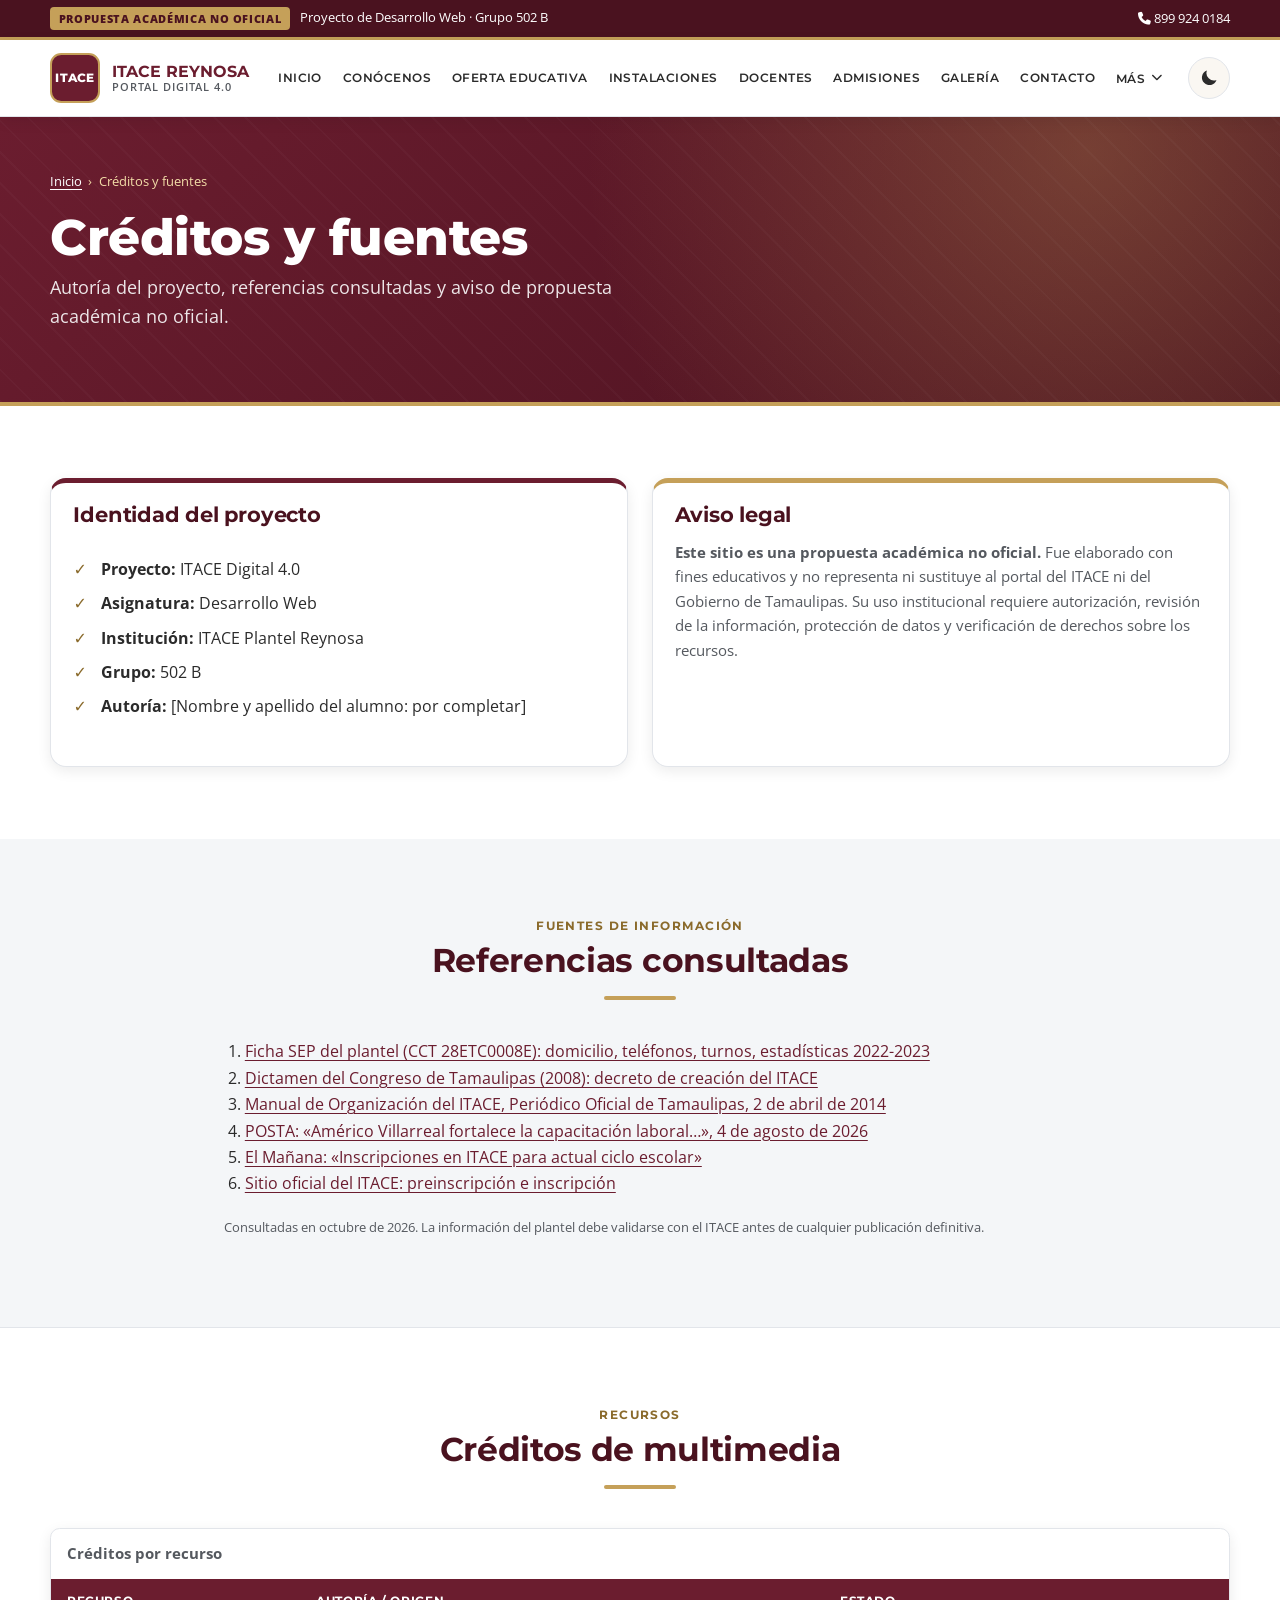
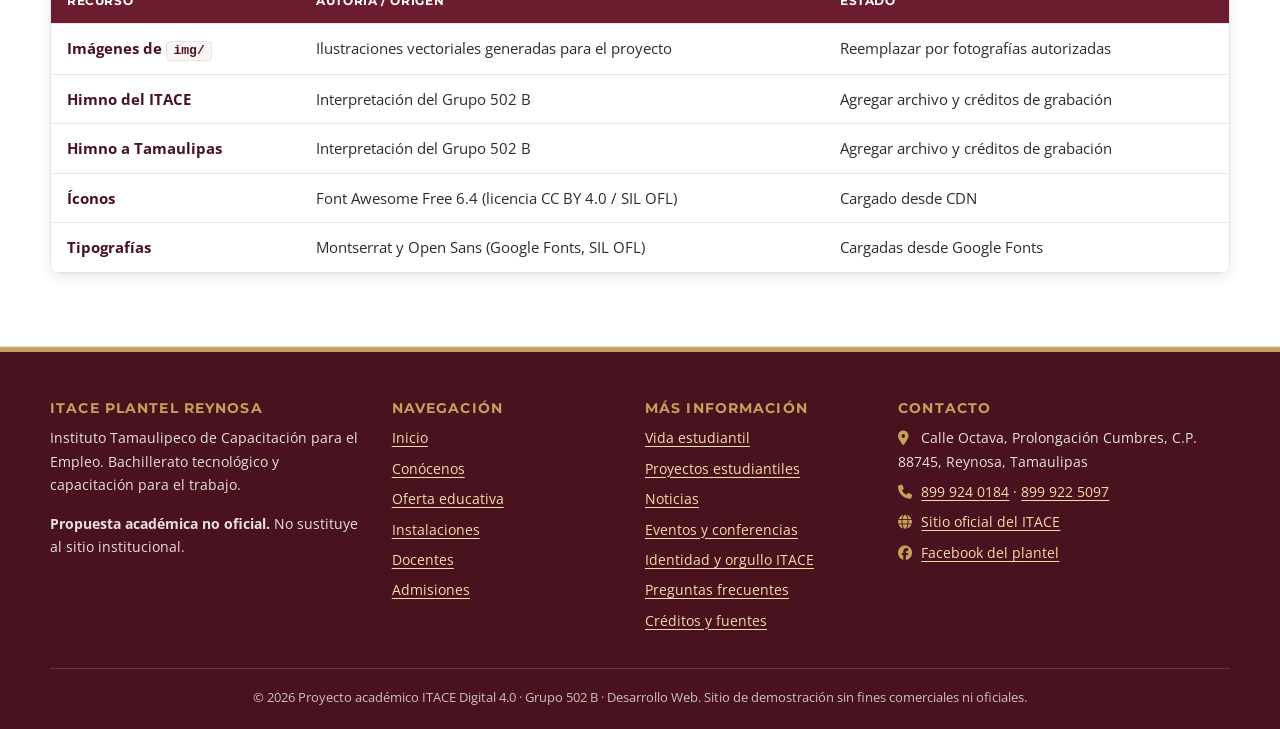
==== paginas/creditos.html @ f3c6e245 "flojera" ====
<!DOCTYPE html>
<html lang="es">
<head>
    <meta charset="UTF-8">
    <meta name="viewport" content="width=device-width, initial-scale=1.0">
    <title>Créditos y fuentes | ITACE Reynosa - Propuesta académica</title>
    <meta name="description" content="Autores, grupo, fuentes de información y créditos de multimedia del proyecto ITACE Digital 4.0.">
    <meta name="theme-color" content="#6B1D2F">
    <meta name="robots" content="noindex">
    <link rel="preconnect" href="https://fonts.googleapis.com">
    <link rel="preconnect" href="https://fonts.gstatic.com" crossorigin>
    <link href="https://fonts.googleapis.com/css2?family=Montserrat:wght@500;600;700;800&amp;family=Open+Sans:wght@400;600;700&amp;display=swap" rel="stylesheet">
    <link rel="stylesheet" href="https://cdnjs.cloudflare.com/ajax/libs/font-awesome/6.4.0/css/all.min.css">
    <link rel="stylesheet" href="../css/style.css">
    <script src="../js/script.js" defer></script>
</head>
<body>
    <a class="skip-link" href="#contenido">Saltar al contenido principal</a>

    <div class="aviso-superior">
        <div class="contenedor">
            <p style="margin:0"><span class="etiqueta-academica">PROPUESTA ACADÉMICA NO OFICIAL</span><span class="oculto-movil">Proyecto de Desarrollo Web · Grupo 502 B</span></p>
            <p style="margin:0"><a href="tel:+528999240184"><i class="fa-solid fa-phone" aria-hidden="true"></i> 899 924 0184</a></p>
        </div>
    </div>

    <header class="cabecera">
        <div class="contenedor">
            <a class="marca" href="../index.html" aria-label="ITACE Reynosa, ir al inicio">
                <span class="marca-logo" aria-hidden="true">ITACE</span>
                <span class="marca-texto"><strong>ITACE REYNOSA</strong><span>Portal digital 4.0</span></span>
            </a>
            <nav id="navegacion" class="navegacion" aria-label="Navegación principal">
                <ul class="menu">
                    <li><a href="../index.html">Inicio</a></li><li><a href="conocenos.html">Conócenos</a></li><li><a href="oferta-educativa.html">Oferta educativa</a></li><li><a href="instalaciones.html">Instalaciones</a></li><li><a href="docentes.html">Docentes</a></li><li><a href="admisiones.html">Admisiones</a></li><li><a href="galeria.html">Galería</a></li><li><a href="contacto.html">Contacto</a></li>
                    <li class="menu-mas"><button type="button" aria-expanded="false" aria-haspopup="true">Más <i class="fa-solid fa-chevron-down" aria-hidden="true"></i></button>
                        <ul class="submenu"><li><a href="vida-estudiantil.html">Vida estudiantil</a></li><li><a href="proyectos.html">Proyectos estudiantiles</a></li><li><a href="noticias.html">Noticias</a></li><li><a href="eventos.html">Eventos y conferencias</a></li><li><a href="identidad.html">Identidad y orgullo ITACE</a></li><li><a href="preguntas.html">Preguntas frecuentes</a></li><li><a href="creditos.html" aria-current="page">Créditos y fuentes</a></li></ul></li>
                </ul>
            </nav>
            <div class="acciones-cabecera">
                <button type="button" id="btn-tema" class="btn-icono" aria-label="Activar modo oscuro" aria-pressed="false"><svg viewBox="0 0 24 24" aria-hidden="true" focusable="false"><path d="M21 14.5A9 9 0 0 1 9.5 3a9 9 0 1 0 11.5 11.5z"/></svg></button>
                <button type="button" id="nav-toggle" class="btn-icono nav-toggle" aria-label="Abrir menú" aria-controls="navegacion" aria-expanded="false"><svg viewBox="0 0 24 24" aria-hidden="true" focusable="false"><path d="M3 5h18v2H3zM3 11h18v2H3zM3 17h18v2H3z"/></svg></button>
            </div>
        </div>
    </header>

    <main id="contenido">
        <section class="hero hero-pagina" aria-labelledby="titulo-pagina">
            <div class="contenedor anim-entrada">
                <nav class="migas" aria-label="Ruta de navegación"><ol><li><a href="../index.html">Inicio</a></li><li aria-current="page">Créditos y fuentes</li></ol></nav>
                <h1 id="titulo-pagina">Créditos y fuentes</h1>
                <p class="lead">Autoría del proyecto, referencias consultadas y aviso de propuesta académica no oficial.</p>
            </div>
        </section>
<section class="seccion seccion-blanca" aria-labelledby="ident"><div class="contenedor"><div class="grid grid-2">
    <article class="tarjeta tarjeta-acento revelar"><div class="tarjeta-cuerpo"><h2 style="font-size:1.3rem">Identidad del proyecto</h2><ul class="lista-check"><li><strong>Proyecto:</strong> ITACE Digital 4.0</li><li><strong>Asignatura:</strong> Desarrollo Web</li><li><strong>Institución:</strong> ITACE Plantel Reynosa</li><li><strong>Grupo:</strong> 502 B</li><li><strong>Autoría:</strong> [Nombre y apellido del alumno: por completar]</li></ul></div></article>
    <article class="tarjeta tarjeta-acento dorado revelar"><div class="tarjeta-cuerpo"><h2 style="font-size:1.3rem">Aviso legal</h2><p><strong>Este sitio es una propuesta académica no oficial.</strong> Fue elaborado con fines educativos y no representa ni sustituye al portal del ITACE ni del Gobierno de Tamaulipas. Su uso institucional requiere autorización, revisión de la información, protección de datos y verificación de derechos sobre los recursos.</p></div></article>
</div></div></section><section class="seccion " aria-labelledby="fuentes"><div class="contenedor"><div class="encabezado revelar "><span class="sobretitulo">Fuentes de información</span><h2>Referencias consultadas</h2></div><div style="max-width:52rem;margin:auto" class="revelar"><ol><li><a href="https://escuelasmex.com/directorio/28ETC0008E/instituto-tamaulipeco-de-capacitacion-para-el-empleo-plantel-unidad-reynosa" target="_blank" rel="noopener noreferrer">Ficha SEP del plantel (CCT 28ETC0008E): domicilio, teléfonos, turnos, estadísticas 2022-2023</a></li><li><a href="https://congresotamaulipas.gob.mx/Parlamentario/Archivos/Dictamenes/2.%20dictamen%20itace_15-abril-2008.pdf" target="_blank" rel="noopener noreferrer">Dictamen del Congreso de Tamaulipas (2008): decreto de creación del ITACE</a></li><li><a href="http://po.tamaulipas.gob.mx/wp-content/uploads/2014/04/cxxxix-40-020414F-ANEXO-ITACE.pdf" target="_blank" rel="noopener noreferrer">Manual de Organización del ITACE, Periódico Oficial de Tamaulipas, 2 de abril de 2014</a></li><li><a href="https://www.posta.com.mx/tamaulipas/americo-villarreal-fortalece-la-capacitacion-laboral-en-tamaulipas/vl2239843" target="_blank" rel="noopener noreferrer">POSTA: «Américo Villarreal fortalece la capacitación laboral…», 4 de agosto de 2026</a></li><li><a href="https://www.elmanana.com/local/reynosa/itace-ciclo-escolar-reynosa/6014807" target="_blank" rel="noopener noreferrer">El Mañana: «Inscripciones en ITACE para actual ciclo escolar»</a></li><li><a href="https://itace.edu.mx/bachillerato/preinscripcion-e-inscripcion/" target="_blank" rel="noopener noreferrer">Sitio oficial del ITACE: preinscripción e inscripción</a></li></ol><p><small>Consultadas en octubre de 2026. La información del plantel debe validarse con el ITACE antes de cualquier publicación definitiva.</small></p></div></div></section><section class="seccion seccion-blanca seccion-borde" aria-labelledby="recursos"><div class="contenedor"><div class="encabezado revelar "><span class="sobretitulo">Recursos</span><h2>Créditos de multimedia</h2></div><div class="tabla-wrap revelar"><table><caption>Créditos por recurso</caption>
        <thead><tr><th scope="col">Recurso</th><th scope="col">Autoría / origen</th><th scope="col">Estado</th></tr></thead>
        <tbody>
            <tr><th scope="row">Imágenes de <code>img/</code></th><td>Ilustraciones vectoriales generadas para el proyecto</td><td>Reemplazar por fotografías autorizadas</td></tr>
            <tr><th scope="row">Himno del ITACE</th><td>Interpretación del Grupo 502 B</td><td>Agregar archivo y créditos de grabación</td></tr>
            <tr><th scope="row">Himno a Tamaulipas</th><td>Interpretación del Grupo 502 B</td><td>Agregar archivo y créditos de grabación</td></tr>
            <tr><th scope="row">Íconos</th><td>Font Awesome Free 6.4 (licencia CC BY 4.0 / SIL OFL)</td><td>Cargado desde CDN</td></tr>
            <tr><th scope="row">Tipografías</th><td>Montserrat y Open Sans (Google Fonts, SIL OFL)</td><td>Cargadas desde Google Fonts</td></tr>
        </tbody></table></div></div></section>
    </main>

    <footer class="pie">
        <div class="contenedor">
            <div class="pie-grid">
                <section aria-labelledby="pie-1">
                    <h2 id="pie-1">ITACE Plantel Reynosa</h2>
                    <p>Instituto Tamaulipeco de Capacitación para el Empleo. Bachillerato tecnológico y capacitación para el trabajo.</p>
                    <p><strong>Propuesta académica no oficial.</strong> No sustituye al sitio institucional.</p>
                </section>
                <nav aria-labelledby="pie-2">
                    <h2 id="pie-2">Navegación</h2>
                    <ul><li><a href="../index.html">Inicio</a></li><li><a href="conocenos.html">Conócenos</a></li><li><a href="oferta-educativa.html">Oferta educativa</a></li><li><a href="instalaciones.html">Instalaciones</a></li><li><a href="docentes.html">Docentes</a></li><li><a href="admisiones.html">Admisiones</a></li></ul>
                </nav>
                <nav aria-labelledby="pie-3">
                    <h2 id="pie-3">Más información</h2>
                    <ul><li><a href="vida-estudiantil.html">Vida estudiantil</a></li><li><a href="proyectos.html">Proyectos estudiantiles</a></li><li><a href="noticias.html">Noticias</a></li><li><a href="eventos.html">Eventos y conferencias</a></li><li><a href="identidad.html">Identidad y orgullo ITACE</a></li><li><a href="preguntas.html">Preguntas frecuentes</a></li><li><a href="creditos.html" aria-current="page">Créditos y fuentes</a></li></ul>
                </nav>
                <section aria-labelledby="pie-4">
                    <h2 id="pie-4">Contacto</h2>
                    <ul>
                        <li><i class="fa-solid fa-location-dot" aria-hidden="true"></i> Calle Octava, Prolongación Cumbres, C.P. 88745, Reynosa, Tamaulipas</li>
                        <li><i class="fa-solid fa-phone" aria-hidden="true"></i> <a href="tel:+528999240184">899 924 0184</a> · <a href="tel:+528999225097">899 922 5097</a></li>
                        <li><i class="fa-solid fa-globe" aria-hidden="true"></i> <a href="https://itace.edu.mx/" target="_blank" rel="noopener noreferrer">Sitio oficial del ITACE</a></li>
                        <li><i class="fa-brands fa-facebook" aria-hidden="true"></i> <a href="https://www.facebook.com/itaceplantelreynosa/" target="_blank" rel="noopener noreferrer">Facebook del plantel</a></li>
                    </ul>
                </section>
            </div>
            <p class="pie-legal">© 2026 Proyecto académico ITACE Digital 4.0 · Grupo 502 B · Desarrollo Web. Sitio de demostración sin fines comerciales ni oficiales.</p>
        </div>
    </footer>
    <button type="button" id="volver-arriba" class="volver-arriba" aria-label="Volver al inicio de la página"><i class="fa-solid fa-arrow-up" aria-hidden="true"></i></button>
</body>
</html>
---- css/style.css ----
/* =========================================================
   ITACE DIGITAL 4.0 · Hoja de estilos principal
   Propuesta académica no oficial · Grupo 502 B
   Índice:
    1. Variables y modo oscuro     9. Tarjetas, insignias, avisos
    2. Base y tipografía          10. Línea de tiempo, listas, tablas, FAQ
    3. Utilidades                 11. Filtros (chips)
    4. Barra superior y cabecera  12. Directorio docente
    5. Menú y submenú             13. Galería y lightbox
    6. Portada (hero)             14. Reproductores de audio
    7. Secciones y rejillas       15. Formularios, contacto y mapa
    8. Botones                    16. Pie, animaciones, responsivo, accesibilidad
   ========================================================= */

/* 1. Variables (modo claro por defecto) */
:root {
    --vino: #6B1D2F;
    --vino-oscuro: #4A121F;
    --vino-claro: #8C2B42;
    --dorado: #C5A059;
    --dorado-claro: #F3DDA8;
    --dorado-texto: #8A6A2B;
    --fondo: #F4F6F8;
    --superficie: #FFFFFF;
    --superficie-2: #FAF7F2;
    --texto: #2B2B2B;
    --texto-suave: #55595F;
    --borde: #E2E5EA;
    --enlace: #6B1D2F;
    --titulo: #4A121F;
    --ok-fondo: #DFF3E4;
    --ok-texto: #17492A;
    --aviso-fondo: #FFF4DC;
    --aviso-texto: #6a4a00;
    --error: #B3261E;
    --sombra: 0 4px 14px rgba(0, 0, 0, .08);
    --sombra-fuerte: 0 14px 30px rgba(107, 29, 47, .2);
    --radio: 1rem;
    --radio-sm: .6rem;
    --ancho: 1180px;
    --alto-cabecera: 76px;
    --transicion: all .3s cubic-bezier(.4, 0, .2, 1);
    --f-titulo: 'Montserrat', 'Segoe UI', system-ui, sans-serif;
    --f-texto: 'Open Sans', 'Segoe UI', system-ui, sans-serif;
}

:root[data-tema="oscuro"] {
    --fondo: #14161A; --superficie: #1E2127; --superficie-2: #252930;
    --texto: #ECECEC; --texto-suave: #B6BBC3; --borde: #353a43;
    --enlace: #E7C27D; --titulo: #F3E3C3; --dorado-texto: #E7C27D;
    --ok-fondo: #173a24; --ok-texto: #BFEBCB;
    --aviso-fondo: #3a2e12; --aviso-texto: #F3DDA8; --error: #FF9C94;
    --sombra: 0 4px 14px rgba(0, 0, 0, .5);
}

@media (prefers-color-scheme: dark) {
    :root:not([data-tema="claro"]) {
        --fondo: #14161A; --superficie: #1E2127; --superficie-2: #252930;
        --texto: #ECECEC; --texto-suave: #B6BBC3; --borde: #353a43;
        --enlace: #E7C27D; --titulo: #F3E3C3; --dorado-texto: #E7C27D;
        --ok-fondo: #173a24; --ok-texto: #BFEBCB;
        --aviso-fondo: #3a2e12; --aviso-texto: #F3DDA8; --error: #FF9C94;
        --sombra: 0 4px 14px rgba(0, 0, 0, .5);
    }
}

/* 2. Base y tipografía */
*, *::before, *::after { box-sizing: border-box; }
[hidden] { display: none !important; }

html { scroll-behavior: smooth; scroll-padding-top: calc(var(--alto-cabecera) + 1rem); -webkit-text-size-adjust: 100%; }

body {
    margin: 0; min-height: 100vh; display: flex; flex-direction: column;
    background: var(--fondo); color: var(--texto);
    font-family: var(--f-texto); font-size: 1rem; line-height: 1.65;
    overflow-x: hidden;
}
main { flex: 1 0 auto; }

h1, h2, h3, h4 {
    font-family: var(--f-titulo); color: var(--titulo);
    line-height: 1.2; letter-spacing: -.01em; margin: 0 0 .6rem;
}
h1 { font-size: clamp(2rem, 5vw, 3.1rem); font-weight: 800; }
h2 { font-size: clamp(1.5rem, 3vw, 2.05rem); font-weight: 700; }
h3 { font-size: 1.12rem; font-weight: 700; }

p { margin: 0 0 1rem; }
a { color: var(--enlace); text-underline-offset: 3px; }
a:hover { color: var(--vino-claro); }
img, svg, iframe { max-width: 100%; }
img { height: auto; display: block; }
code { background: var(--superficie-2); border: 1px solid var(--borde); padding: .08rem .4rem; border-radius: 4px; font-size: .88em; }
small { font-size: .82rem; color: var(--texto-suave); }
ul, ol { padding-left: 1.3rem; }

/* 3. Utilidades */
.contenedor { width: min(100% - 2rem, var(--ancho)); margin-inline: auto; }
.texto-centro { text-align: center; }
.texto-izq { text-align: left; }
.solo-lectores {
    position: absolute !important; width: 1px; height: 1px; padding: 0; margin: -1px;
    overflow: hidden; clip: rect(0, 0, 0, 0); white-space: nowrap; border: 0;
}
.oculto { display: none !important; }
.skip-link {
    position: absolute; left: .5rem; top: -4rem; z-index: 300;
    background: var(--dorado); color: var(--vino-oscuro); font-weight: 700;
    padding: .6rem 1rem; border-radius: var(--radio-sm); transition: top .2s;
}
.skip-link:focus { top: .5rem; color: var(--vino-oscuro); }

/* 4. Barra superior y cabecera */
.aviso-superior { background: var(--vino-oscuro); color: #fff; font-size: .8rem; border-bottom: 3px solid var(--dorado); }
.aviso-superior .contenedor { display: flex; flex-wrap: wrap; gap: .3rem 1.5rem; justify-content: space-between; align-items: center; padding: .45rem 0; }
.aviso-superior a { color: #fff; text-decoration: none; }
.aviso-superior a:hover { color: var(--dorado); }
.etiqueta-academica {
    display: inline-block; background: var(--dorado); color: var(--vino-oscuro);
    font-weight: 800; font-size: .68rem; letter-spacing: .06em;
    padding: .15rem .55rem; border-radius: 4px; margin-right: .6rem;
}

.cabecera {
    position: sticky; top: 0; z-index: 100;
    background: var(--superficie); border-bottom: 1px solid var(--borde); box-shadow: var(--sombra);
}
.cabecera .contenedor { display: flex; align-items: center; justify-content: space-between; min-height: var(--alto-cabecera); gap: 1rem; }

.marca { display: flex; align-items: center; gap: .75rem; text-decoration: none; }
.marca-logo {
    width: 50px; height: 50px; border-radius: .7rem; display: grid; place-items: center;
    background: var(--vino); color: #fff; border: 2px solid var(--dorado);
    font-family: var(--f-titulo); font-weight: 800; font-size: .78rem; letter-spacing: .02em;
    transition: var(--transicion);
}
.marca:hover .marca-logo { background: var(--vino-claro); transform: rotate(-6deg) scale(1.07); }
.marca-texto { display: flex; flex-direction: column; line-height: 1.15; }
.marca-texto strong { font-family: var(--f-titulo); color: var(--vino); font-size: 1.02rem; }
.marca-texto span { font-size: .68rem; text-transform: uppercase; letter-spacing: .08em; color: var(--texto-suave); font-weight: 600; }
:root[data-tema="oscuro"] .marca-texto strong { color: var(--titulo); }
@media (prefers-color-scheme: dark) { :root:not([data-tema="claro"]) .marca-texto strong { color: var(--titulo); } }

.acciones-cabecera { display: flex; align-items: center; gap: .5rem; }
.btn-icono {
    width: 42px; height: 42px; flex: none; border-radius: 50%;
    border: 1px solid var(--borde); background: var(--superficie-2); color: var(--texto);
    cursor: pointer; display: inline-grid; place-items: center; transition: var(--transicion);
}
.btn-icono svg { width: 20px; height: 20px; fill: currentColor; }
.btn-icono:hover { background: var(--dorado); color: var(--vino-oscuro); transform: translateY(-2px); }
.nav-toggle { display: none; }

/* 5. Menú y submenú */
.navegacion { margin-left: auto; }
.menu { list-style: none; margin: 0; padding: 0; display: flex; align-items: center; gap: .1rem; }
.menu > li { position: relative; }
.menu a, .menu-mas > button {
    font-family: var(--f-titulo); font-size: .76rem; font-weight: 600;
    text-transform: uppercase; letter-spacing: .04em; color: var(--texto); text-decoration: none;
    padding: .55rem .6rem; border-radius: var(--radio-sm); background: none; border: 0;
    cursor: pointer; display: inline-flex; align-items: center; gap: .35rem;
    transition: var(--transicion);
}
.menu a:hover, .menu-mas > button:hover, .menu a[aria-current="page"] { color: var(--vino); background: rgba(197, 160, 89, .24); }
:root[data-tema="oscuro"] .menu a:hover, :root[data-tema="oscuro"] .menu-mas > button:hover,
:root[data-tema="oscuro"] .menu a[aria-current="page"] { color: var(--titulo); }
.menu-mas > button i { font-size: .7rem; transition: transform .25s; }
.menu-mas > button[aria-expanded="true"] i { transform: rotate(180deg); }
.submenu {
    list-style: none; margin: 0; padding: .4rem; position: absolute; top: 100%; right: 0; min-width: 250px;
    background: var(--superficie); border: 1px solid var(--borde); border-top: 3px solid var(--dorado);
    border-radius: 0 0 var(--radio-sm) var(--radio-sm); box-shadow: var(--sombra-fuerte);
    opacity: 0; visibility: hidden; transform: translateY(8px); transition: var(--transicion);
}
.menu-mas > button[aria-expanded="true"] + .submenu { opacity: 1; visibility: visible; transform: none; }
.submenu a { display: flex; width: 100%; text-transform: none; font-size: .88rem; letter-spacing: 0; padding: .6rem .8rem; }

/* 6. Portada (hero) */
.hero {
    position: relative; overflow: hidden; color: #fff;
    background: radial-gradient(circle at 85% 12%, rgba(197, 160, 89, .3), transparent 45%),
                linear-gradient(135deg, var(--vino) 0%, var(--vino-oscuro) 100%);
    padding: clamp(2.8rem, 7vw, 5.5rem) 0;
}
.hero::before {
    content: ""; position: absolute; inset: 0; pointer-events: none;
    background-image: repeating-linear-gradient(45deg, rgba(255, 255, 255, .04) 0 2px, transparent 2px 22px);
}
.hero > .contenedor { position: relative; }
.hero h1 { color: #fff; }
.hero .resalte { display: block; color: var(--dorado); }
.hero .lead { font-size: 1.1rem; color: #EDE6E8; max-width: 40rem; }
.hero-grid { display: grid; grid-template-columns: 1.1fr .9fr; gap: 3rem; align-items: center; }
.hero-etiqueta {
    display: inline-flex; gap: .5rem; align-items: center; padding: .3rem .9rem; margin-bottom: 1rem;
    border: 1px solid rgba(197, 160, 89, .6); background: rgba(197, 160, 89, .16);
    border-radius: 99px; color: var(--dorado-claro); font-size: .76rem; font-weight: 700;
    text-transform: uppercase; letter-spacing: .08em;
}
.hero-acciones { display: flex; flex-wrap: wrap; gap: 1rem; margin-top: 1.4rem; }
.hero-lateral { display: grid; gap: 1.4rem; }
.hero-foto { margin: 0; border-radius: var(--radio); overflow: hidden; border: 3px solid var(--dorado); box-shadow: 0 20px 40px rgba(0, 0, 0, .35); transition: var(--transicion); animation: flotar 6s ease-in-out infinite; }
.hero-foto:hover { transform: scale(1.02); }
.hero-foto img { width: 100%; aspect-ratio: 16 / 10; object-fit: cover; }
.hero-panel { background: rgba(255, 255, 255, .1); border: 1px solid rgba(255, 255, 255, .22); backdrop-filter: blur(6px); border-radius: var(--radio); padding: 1.2rem 1.3rem; }
.hero-panel h2 { color: #fff; font-size: 1.05rem; border-bottom: 1px solid rgba(197, 160, 89, .5); padding-bottom: .6rem; }
.stats { display: grid; grid-template-columns: repeat(2, 1fr); gap: .8rem; }
.stat { background: rgba(0, 0, 0, .22); border-radius: .8rem; padding: .8rem; text-align: center; }
.stat strong { display: block; font-family: var(--f-titulo); font-size: 1.9rem; color: var(--dorado); line-height: 1.1; }
.stat span { font-size: .78rem; color: #E8E1E3; }
.fuente-nota { font-size: .75rem; color: #D9CFD2; margin: .8rem 0 0; }

.hero-pagina { padding: clamp(2rem, 5vw, 3.4rem) 0; border-bottom: 4px solid var(--dorado); }
.hero-pagina::before { opacity: .6; }
.hero-pagina h1 { margin-bottom: .4rem; }
.migas ol { list-style: none; display: flex; flex-wrap: wrap; gap: .4rem; padding: 0; margin: 0 0 .9rem; font-size: .82rem; color: var(--dorado-claro); }
.migas li + li::before { content: "›"; margin-right: .4rem; }
.migas a { color: #fff; }

/* 7. Secciones y rejillas */
.seccion { padding: clamp(2.5rem, 6vw, 4.5rem) 0; }
.seccion-blanca { background: var(--superficie); }
.seccion-borde { border-block: 1px solid var(--borde); }
.seccion-vino { background: linear-gradient(135deg, var(--vino-oscuro), var(--vino)); color: #fff; border-block: 4px solid var(--dorado); }
.seccion-vino h2, .seccion-vino h3 { color: #fff; }
.seccion-vino p { color: #EDE6E8; }
.seccion-vino .sobretitulo { color: var(--dorado); }

.encabezado { max-width: 720px; margin: 0 auto 2.4rem; text-align: center; }
.encabezado.texto-izq { margin-left: 0; text-align: left; }
.sobretitulo { display: inline-block; font-family: var(--f-titulo); font-size: .75rem; font-weight: 700; text-transform: uppercase; letter-spacing: .12em; color: var(--dorado-texto); margin-bottom: .3rem; }
.encabezado p { color: var(--texto-suave); }
.encabezado::after { content: ""; display: block; width: 72px; height: 4px; margin: 1rem auto 0; background: var(--dorado); border-radius: 99px; }
.encabezado.texto-izq::after { margin-left: 0; }

.grid { display: grid; gap: 1.5rem; }
.grid-2 { grid-template-columns: repeat(auto-fit, minmax(min(100%, 340px), 1fr)); }
.grid-3 { grid-template-columns: repeat(auto-fit, minmax(min(100%, 280px), 1fr)); }
.grid-4 { grid-template-columns: repeat(auto-fit, minmax(min(100%, 220px), 1fr)); }
.grid-auto { grid-template-columns: repeat(auto-fill, minmax(min(100%, 240px), 1fr)); }
.dos-col { display: grid; grid-template-columns: repeat(auto-fit, minmax(min(100%, 380px), 1fr)); gap: 2.5rem; align-items: start; }

/* 8. Botones */
.btn {
    display: inline-flex; align-items: center; justify-content: center; gap: .5rem;
    padding: .8rem 1.5rem; border-radius: var(--radio-sm); border: 2px solid transparent;
    font-family: var(--f-titulo); font-weight: 700; font-size: .82rem;
    text-transform: uppercase; letter-spacing: .05em; text-decoration: none; text-align: center;
    cursor: pointer; transition: var(--transicion);
}
.btn:active { transform: translateY(1px) scale(.98); }
.btn-dorado { background: var(--dorado); color: var(--vino-oscuro); }
.btn-dorado:hover { background: #D8B56C; color: var(--vino-oscuro); transform: translateY(-3px); box-shadow: 0 8px 18px rgba(0, 0, 0, .28); }
.btn-primario { background: var(--vino); color: #fff; }
.btn-primario:hover { background: var(--vino-claro); color: #fff; transform: translateY(-3px); box-shadow: 0 8px 18px rgba(107, 29, 47, .35); }
.btn-borde { background: transparent; color: #fff; border-color: rgba(255, 255, 255, .65); }
.btn-borde:hover { background: rgba(255, 255, 255, .16); color: #fff; transform: translateY(-3px); }
.btn-contorno { background: transparent; color: var(--enlace); border-color: var(--vino-claro); }
:root[data-tema="oscuro"] .btn-contorno { border-color: var(--dorado); }
.btn-contorno:hover { background: var(--vino); color: #fff; border-color: var(--vino); }
.pulso { animation: pulsoDorado 2.2s infinite; }

/* 9. Tarjetas, insignias, avisos */
.tarjeta {
    background: var(--superficie); border: 1px solid var(--borde); border-radius: var(--radio);
    box-shadow: var(--sombra); overflow: hidden; display: flex; flex-direction: column;
    text-decoration: none; color: inherit; transition: var(--transicion);
}
.tarjeta:hover { transform: translateY(-6px); box-shadow: var(--sombra-fuerte); border-color: var(--dorado); color: inherit; }
.tarjeta-acento { border-top: 5px solid var(--vino); }
.tarjeta-acento.dorado { border-top-color: var(--dorado); }
.tarjeta-medio { overflow: hidden; }
.tarjeta-img { width: 100%; aspect-ratio: 16 / 10; object-fit: cover; transition: transform .6s ease; }
.tarjeta:hover .tarjeta-img { transform: scale(1.07); }
.tarjeta-cuerpo { padding: 1.25rem 1.4rem 1.4rem; display: flex; flex-direction: column; gap: .15rem; flex: 1; }
.tarjeta-cuerpo > p { color: var(--texto-suave); font-size: .93rem; }
.pie-tarjeta { margin-top: auto; padding-top: .7rem; font-size: .8rem; color: var(--texto-suave); border-top: 1px dashed var(--borde); }
.tarjeta-acceso .pie-tarjeta { color: var(--enlace); font-weight: 700; border-top: 0; padding-top: .4rem; }
.tarjeta-acceso:hover .pie-tarjeta i { transform: translateX(5px); }
.pie-tarjeta i { transition: transform .25s; }
.meta { display: flex; flex-wrap: wrap; gap: .3rem 1rem; font-size: .82rem; color: var(--texto-suave); margin: 0 0 .6rem; }

.icono {
    width: 52px; height: 52px; flex: none; border-radius: .85rem; margin-bottom: .8rem;
    display: grid; place-items: center; font-size: 1.5rem;
    background: rgba(107, 29, 47, .1); color: var(--vino); transition: var(--transicion);
}
.icono.dorado { background: rgba(197, 160, 89, .25); color: var(--dorado-texto); }
.tarjeta:hover .icono { transform: rotate(-8deg) scale(1.08); }
:root[data-tema="oscuro"] .icono { background: rgba(231, 194, 125, .15); color: #E7C27D; }

.insignia {
    display: inline-block; width: fit-content; font-size: .7rem; font-weight: 700;
    text-transform: uppercase; letter-spacing: .05em; padding: .2rem .7rem; margin-bottom: .55rem;
    border-radius: 99px; color: var(--vino); background: rgba(107, 29, 47, .1);
}
.insignia.ok { background: var(--ok-fondo); color: var(--ok-texto); }
.insignia.pendiente { background: var(--aviso-fondo); color: var(--aviso-texto); border: 1px solid rgba(197, 160, 89, .5); }
:root[data-tema="oscuro"] .insignia:not(.ok):not(.pendiente) { color: var(--titulo); background: rgba(231, 194, 125, .18); }

.aviso {
    display: flex; gap: .9rem; align-items: flex-start; margin-bottom: 2rem;
    background: var(--aviso-fondo); color: var(--aviso-texto);
    border-left: 5px solid var(--dorado); border-radius: 0 var(--radio-sm) var(--radio-sm) 0;
    padding: 1rem 1.2rem; font-size: .92rem;
}
.aviso i { margin-top: .2rem; font-size: 1.1rem; color: var(--dorado-texto); }
.aviso a { color: inherit; font-weight: 700; }

/* 10. Línea de tiempo, listas, tablas, FAQ */
.linea-tiempo { list-style: none; padding: 0; margin: 0; position: relative; }
.linea-tiempo::before { content: ""; position: absolute; left: 1.05rem; top: .3rem; bottom: .3rem; width: 3px; background: linear-gradient(var(--dorado), var(--vino)); border-radius: 3px; }
.linea-tiempo li { position: relative; padding: 0 0 1.7rem 3.3rem; }
.linea-tiempo li::before {
    content: ""; position: absolute; left: .4rem; top: .3rem; width: 1.4rem; height: 1.4rem;
    background: var(--superficie); border: 4px solid var(--vino); border-radius: 50%; transition: var(--transicion);
}
.linea-tiempo li:hover::before { background: var(--dorado); transform: scale(1.25); }
.linea-tiempo time { display: block; font-family: var(--f-titulo); font-weight: 800; color: var(--dorado-texto); }
.linea-tiempo p { color: var(--texto-suave); font-size: .93rem; }

.lista-check { list-style: none; padding: 0; }
.lista-check li { position: relative; padding-left: 1.7rem; margin-bottom: .5rem; }
.lista-check li::before { content: "✓"; position: absolute; left: 0; color: var(--dorado-texto); font-weight: 800; }

.tabla-wrap { overflow-x: auto; border: 1px solid var(--borde); border-radius: var(--radio-sm); box-shadow: var(--sombra); }
table { width: 100%; border-collapse: collapse; background: var(--superficie); font-size: .93rem; }
caption { text-align: left; padding: .8rem 1rem; font-weight: 700; color: var(--texto-suave); caption-side: top; }
th, td { padding: .75rem 1rem; text-align: left; vertical-align: top; border-bottom: 1px solid var(--borde); }
thead th { background: var(--vino); color: #fff; font-family: var(--f-titulo); font-size: .78rem; text-transform: uppercase; letter-spacing: .05em; }
tbody th { font-weight: 700; color: var(--titulo); white-space: nowrap; }
tbody tr { transition: background .2s; }
tbody tr:hover { background: rgba(197, 160, 89, .14); }

.faq { background: var(--superficie); border: 1px solid var(--borde); border-radius: var(--radio-sm); margin-bottom: .8rem; box-shadow: var(--sombra); transition: var(--transicion); }
.faq[open] { border-color: var(--dorado); }
.faq summary { cursor: pointer; padding: 1rem 1.2rem; font-weight: 700; list-style: none; display: flex; justify-content: space-between; align-items: center; gap: 1rem; }
.faq summary::-webkit-details-marker { display: none; }
.faq summary::after { content: "+"; font-size: 1.5rem; line-height: 1; color: var(--vino); transition: transform .25s; }
:root[data-tema="oscuro"] .faq summary::after { color: var(--dorado); }
.faq[open] summary::after { transform: rotate(45deg); }
.respuesta { padding: 0 1.2rem 1.1rem; color: var(--texto-suave); animation: aparecer .4s ease-out; }

/* 11. Filtros (chips) */
.filtros { display: flex; flex-wrap: wrap; justify-content: center; gap: .5rem; margin-bottom: 2rem; }
.chip {
    padding: .5rem 1.1rem; border-radius: 99px; border: 1px solid var(--borde);
    background: var(--superficie); color: var(--texto); font: 700 .82rem var(--f-texto);
    cursor: pointer; transition: var(--transicion);
}
.chip:hover { border-color: var(--dorado); transform: translateY(-2px); }
.chip[aria-pressed="true"] { background: var(--vino); color: #fff; border-color: var(--dorado); }

/* 12. Directorio docente */
.panel-busqueda {
    display: grid; grid-template-columns: 2fr 1.4fr auto; gap: 1rem; align-items: end;
    background: var(--superficie-2); border: 1px solid var(--borde); border-radius: var(--radio);
    padding: 1.25rem; box-shadow: var(--sombra); margin-bottom: 1.2rem;
}
.campo label { display: block; font-size: .76rem; font-weight: 700; text-transform: uppercase; letter-spacing: .05em; margin-bottom: .35rem; }
.campo input, .campo select, .campo textarea {
    width: 100%; padding: .7rem .9rem; font: inherit; color: var(--texto); background: var(--superficie);
    border: 2px solid var(--borde); border-radius: var(--radio-sm); transition: var(--transicion);
}
.campo textarea { resize: vertical; min-height: 110px; }
.campo input:hover, .campo select:hover, .campo textarea:hover { border-color: var(--dorado); }
.campo input:focus, .campo select:focus, .campo textarea:focus { border-color: var(--vino); box-shadow: 0 0 0 4px rgba(197, 160, 89, .35); outline: none; }
.campo [aria-invalid="true"] { border-color: var(--error); }
.error { display: block; min-height: 1.15em; margin-top: .25rem; font-size: .8rem; font-weight: 600; color: var(--error); }

.contador-resultados { font-size: .9rem; color: var(--texto-suave); margin-bottom: 1rem; }
.tarjeta-docente { padding: 1.3rem; gap: 1rem; animation: aparecer .5s ease-out both; }
.docente-cab { display: flex; align-items: center; gap: 1rem; }
.avatar { width: 64px; height: 64px; flex: none; border-radius: 50%; object-fit: cover; border: 3px solid var(--dorado); background: var(--vino); }
.docente-datos { font-size: .88rem; color: var(--texto-suave); }
.docente-datos p { margin: 0 0 .35rem; }
.docente-datos strong { color: var(--texto); }
.etiqueta-academia { display: inline-block; margin-top: .3rem; font-size: .72rem; font-weight: 700; color: var(--vino); background: rgba(107, 29, 47, .1); padding: .15rem .65rem; border-radius: 99px; }
:root[data-tema="oscuro"] .etiqueta-academia { color: var(--titulo); background: rgba(231, 194, 125, .18); }
.sin-resultados { text-align: center; padding: 3rem 1rem; border: 2px dashed var(--borde); border-radius: var(--radio); background: var(--superficie-2); margin-top: 1rem; }
.sin-resultados > i { font-size: 2.6rem; color: var(--texto-suave); margin-bottom: .6rem; }

/* 13. Galería y lightbox */
.galeria { display: grid; grid-template-columns: repeat(auto-fill, minmax(min(100%, 260px), 1fr)); gap: 1.2rem; }
.galeria-item { margin: 0; position: relative; overflow: hidden; border-radius: var(--radio); background: var(--superficie); border: 1px solid var(--borde); box-shadow: var(--sombra); transition: var(--transicion); }
.galeria-item:hover { border-color: var(--dorado); box-shadow: var(--sombra-fuerte); }
.galeria-boton { all: unset; display: block; width: 100%; cursor: zoom-in; }
.galeria-boton:focus-visible { outline: 3px solid var(--dorado); outline-offset: -3px; }
.galeria-boton img { width: 100%; aspect-ratio: 4 / 3; object-fit: cover; transition: transform .6s ease, filter .4s; }
.galeria-item:hover img { transform: scale(1.08); filter: brightness(.82); }
.galeria-item figcaption {
    position: absolute; inset: auto 0 0 0; padding: 2.4rem 1rem .85rem; color: #fff; font-size: .85rem;
    background: linear-gradient(transparent, rgba(40, 8, 16, .93)); transform: translateY(40%); transition: var(--transicion);
    pointer-events: none;
}
.galeria-item figcaption strong { display: block; font-family: var(--f-titulo); }
.galeria-item:hover figcaption, .galeria-item:focus-within figcaption { transform: none; }
@media (hover: none) { .galeria-item figcaption { transform: none; } }

.lightbox { border: 0; padding: 0; border-radius: var(--radio); width: min(94vw, 980px); max-width: none; background: #111; color: #fff; overflow: hidden; }
.lightbox::backdrop { background: rgba(20, 5, 10, .88); backdrop-filter: blur(3px); }
.lightbox[open] { animation: zoomEntrada .3s ease-out; }
.lightbox-contenido { position: relative; }
.lightbox-contenido img { width: 100%; max-height: 72vh; object-fit: contain; background: #111; }
.lightbox-leyenda { margin: 0; padding: 1rem 1.3rem 4.2rem; font-size: .95rem; }
.lightbox-cerrar { position: absolute; top: .8rem; right: .8rem; z-index: 2; background: rgba(0, 0, 0, .6); color: #fff; border-color: rgba(255, 255, 255, .4); }
.lightbox-controles { position: absolute; right: 1rem; bottom: .9rem; display: flex; gap: .5rem; }
.lightbox .btn-icono { background: rgba(255, 255, 255, .14); color: #fff; border-color: rgba(255, 255, 255, .35); }
.lightbox .btn-icono:hover { background: var(--dorado); color: var(--vino-oscuro); }

/* 14. Reproductores de audio */
.reproductor { background: var(--superficie); border: 1px solid var(--borde); border-left: 6px solid var(--vino); border-radius: var(--radio); box-shadow: var(--sombra); padding: 1.5rem; }
.reproductor.dorado { border-left-color: var(--dorado); }
.reproductor-cab { display: flex; align-items: center; gap: .9rem; margin-bottom: .7rem; }
.reproductor-cab .icono { margin: 0; }
.reproductor-cab h3 { margin: 0; }
.reproductor-cab span:not(.icono) { font-size: .82rem; color: var(--texto-suave); }
.reproductor audio { width: 100%; margin: .4rem 0; }
.reproductor.listo audio { display: none; }
.reproductor-controles { display: flex; align-items: center; gap: 1rem; flex-wrap: wrap; margin-top: .9rem; }
.btn-play {
    width: 54px; height: 54px; flex: none; border-radius: 50%; border: 0; cursor: pointer;
    background: var(--vino); color: #fff; display: grid; place-items: center; transition: var(--transicion);
}
.btn-play svg { width: 22px; height: 22px; fill: currentColor; }
.btn-play:hover { background: var(--vino-claro); transform: scale(1.08); }
.btn-play.sonando { background: var(--dorado); color: var(--vino-oscuro); animation: pulsoDorado 1.8s infinite; }
.progreso { display: flex; align-items: center; gap: .6rem; flex: 1 1 200px; min-width: 160px; font-size: .78rem; color: var(--texto-suave); font-variant-numeric: tabular-nums; }
.progreso input { flex: 1; }
.volumen { display: flex; align-items: center; gap: .5rem; color: var(--texto-suave); }
.volumen input { width: 92px; }
.reproductor input[type="range"] { accent-color: var(--vino); cursor: pointer; }
:root[data-tema="oscuro"] .reproductor input[type="range"] { accent-color: var(--dorado); }
.estado-audio { margin: .8rem 0 0; font-size: .85rem; color: var(--texto-suave); min-height: 1.3em; }
.estado-audio.error { color: var(--error); font-weight: 600; }
.creditos-audio { margin: .6rem 0 0; font-size: .8rem; color: var(--texto-suave); border-top: 1px dashed var(--borde); padding-top: .6rem; }

/* 15. Formularios, contacto y mapa */
.formulario { background: var(--superficie-2); border: 1px solid var(--borde); border-radius: var(--radio); padding: 1.8rem; box-shadow: var(--sombra); display: grid; gap: 1rem; }
.fila { display: grid; grid-template-columns: 1fr 1fr; gap: 1rem; }
.mensaje-form { background: var(--ok-fondo); color: var(--ok-texto); border-radius: var(--radio-sm); padding: .9rem 1rem; font-weight: 600; }
.datos-contacto { list-style: none; padding: 0; margin: 0; display: grid; gap: 1.1rem; }
.datos-contacto li { display: flex; gap: .9rem; align-items: flex-start; }
.datos-contacto li > i { margin-top: .25rem; width: 1.4rem; text-align: center; color: var(--vino); font-size: 1.15rem; }
:root[data-tema="oscuro"] .datos-contacto li > i { color: var(--dorado); }
.mapa { width: 100%; height: 360px; border: 0; border-radius: var(--radio); box-shadow: var(--sombra); background: var(--superficie-2); }

/* 16. Pie, animaciones, responsivo, accesibilidad */
.pie { background: var(--vino-oscuro); color: #E6E0E2; border-top: 5px solid var(--dorado); font-size: .88rem; }
.pie > .contenedor { padding: 3rem 0 1.4rem; }
.pie-grid { display: grid; grid-template-columns: 1.4fr 1fr 1fr 1.5fr; gap: 2rem; }
.pie h2 { font-size: .88rem; color: var(--dorado); text-transform: uppercase; letter-spacing: .08em; }
.pie a { color: var(--dorado-claro); }
.pie a:hover { color: #fff; }
.pie ul { list-style: none; padding: 0; margin: 0; }
.pie li { margin-bottom: .45rem; }
.pie li i { width: 1.2rem; color: var(--dorado); }
.pie-legal { border-top: 1px solid rgba(255, 255, 255, .15); margin: 1.8rem 0 0; padding-top: 1.1rem; text-align: center; font-size: .8rem; color: #CBBFC3; }

.volver-arriba {
    position: fixed; right: 1rem; bottom: 1rem; z-index: 90; width: 46px; height: 46px; border-radius: 50%;
    border: 2px solid var(--dorado); background: var(--vino); color: #fff; cursor: pointer; font-size: 1rem;
    display: grid; place-items: center; box-shadow: var(--sombra-fuerte);
    opacity: 0; visibility: hidden; transform: translateY(14px); transition: var(--transicion);
}
.volver-arriba.visible { opacity: 1; visibility: visible; transform: none; }
.volver-arriba:hover { background: var(--dorado); color: var(--vino-oscuro); transform: translateY(-3px); }

@keyframes aparecer { from { opacity: 0; transform: translateY(14px); } to { opacity: 1; transform: none; } }
@keyframes flotar { 0%, 100% { translate: 0 0; } 50% { translate: 0 -9px; } }
@keyframes pulsoDorado {
    0% { box-shadow: 0 0 0 0 rgba(197, 160, 89, .6); }
    70% { box-shadow: 0 0 0 14px rgba(197, 160, 89, 0); }
    100% { box-shadow: 0 0 0 0 rgba(197, 160, 89, 0); }
}
@keyframes zoomEntrada { from { opacity: 0; transform: scale(.92); } to { opacity: 1; transform: none; } }

.anim-entrada { animation: aparecer .8s ease-out both; }
.js .revelar { opacity: 0; transform: translateY(26px); transition: opacity .7s ease, transform .7s ease; }
.js .revelar.visible { opacity: 1; transform: none; }

@media (max-width: 1060px) {
    .nav-toggle { display: inline-grid; }
    .navegacion {
        position: absolute; top: 100%; left: 0; right: 0; margin: 0;
        background: var(--superficie); border-bottom: 3px solid var(--dorado); box-shadow: var(--sombra-fuerte);
        max-height: 0; overflow: hidden; visibility: hidden; transition: max-height .4s ease, visibility .4s;
    }
    .navegacion.abierto { max-height: calc(100vh - var(--alto-cabecera)); overflow-y: auto; visibility: visible; }
    .menu { flex-direction: column; align-items: stretch; padding: .8rem 1rem 1.2rem; gap: .1rem; }
    .menu a, .menu-mas > button { width: 100%; padding: .8rem; font-size: .82rem; }
    .menu-mas > button { justify-content: space-between; }
    .submenu { position: static; opacity: 1; visibility: visible; transform: none; box-shadow: none; border: 0; border-left: 3px solid var(--dorado); border-radius: 0; margin-left: .8rem; min-width: 0; display: none; }
    .menu-mas > button[aria-expanded="true"] + .submenu { display: block; }
}

@media (max-width: 900px) {
    .hero-grid { grid-template-columns: 1fr; gap: 2rem; }
    .panel-busqueda { grid-template-columns: 1fr 1fr; }
    .campo-boton { grid-column: 1 / -1; }
    .pie-grid { grid-template-columns: 1fr 1fr; }
}

@media (max-width: 600px) {
    .oculto-movil, .marca-texto span { display: none; }
    .aviso-superior .contenedor { justify-content: center; text-align: center; }
    .panel-busqueda, .fila, .pie-grid { grid-template-columns: 1fr; }
    .tarjeta:hover { transform: none; }
    .hero-acciones .btn { width: 100%; }
    .formulario { padding: 1.2rem; }
    .lightbox-leyenda { padding-bottom: 4.6rem; }
}

a:focus-visible, button:focus-visible, input:focus-visible, select:focus-visible,
textarea:focus-visible, summary:focus-visible, audio:focus-visible, iframe:focus-visible {
    outline: 3px solid var(--dorado); outline-offset: 3px;
}
.hero a:focus-visible, .pie a:focus-visible, .aviso-superior a:focus-visible, .seccion-vino a:focus-visible { outline-color: #fff; }

@media (prefers-reduced-motion: reduce) {
    html { scroll-behavior: auto; }
    *, *::before, *::after { animation-duration: .01ms !important; animation-iteration-count: 1 !important; transition-duration: .01ms !important; }
    .js .revelar { opacity: 1; transform: none; }
}

@media print {
    .aviso-superior, .cabecera, .pie, .volver-arriba, .filtros, .panel-busqueda, .hero::before { display: none !important; }
    body { background: #fff; color: #000; }
    .revelar { opacity: 1; transform: none; }
}
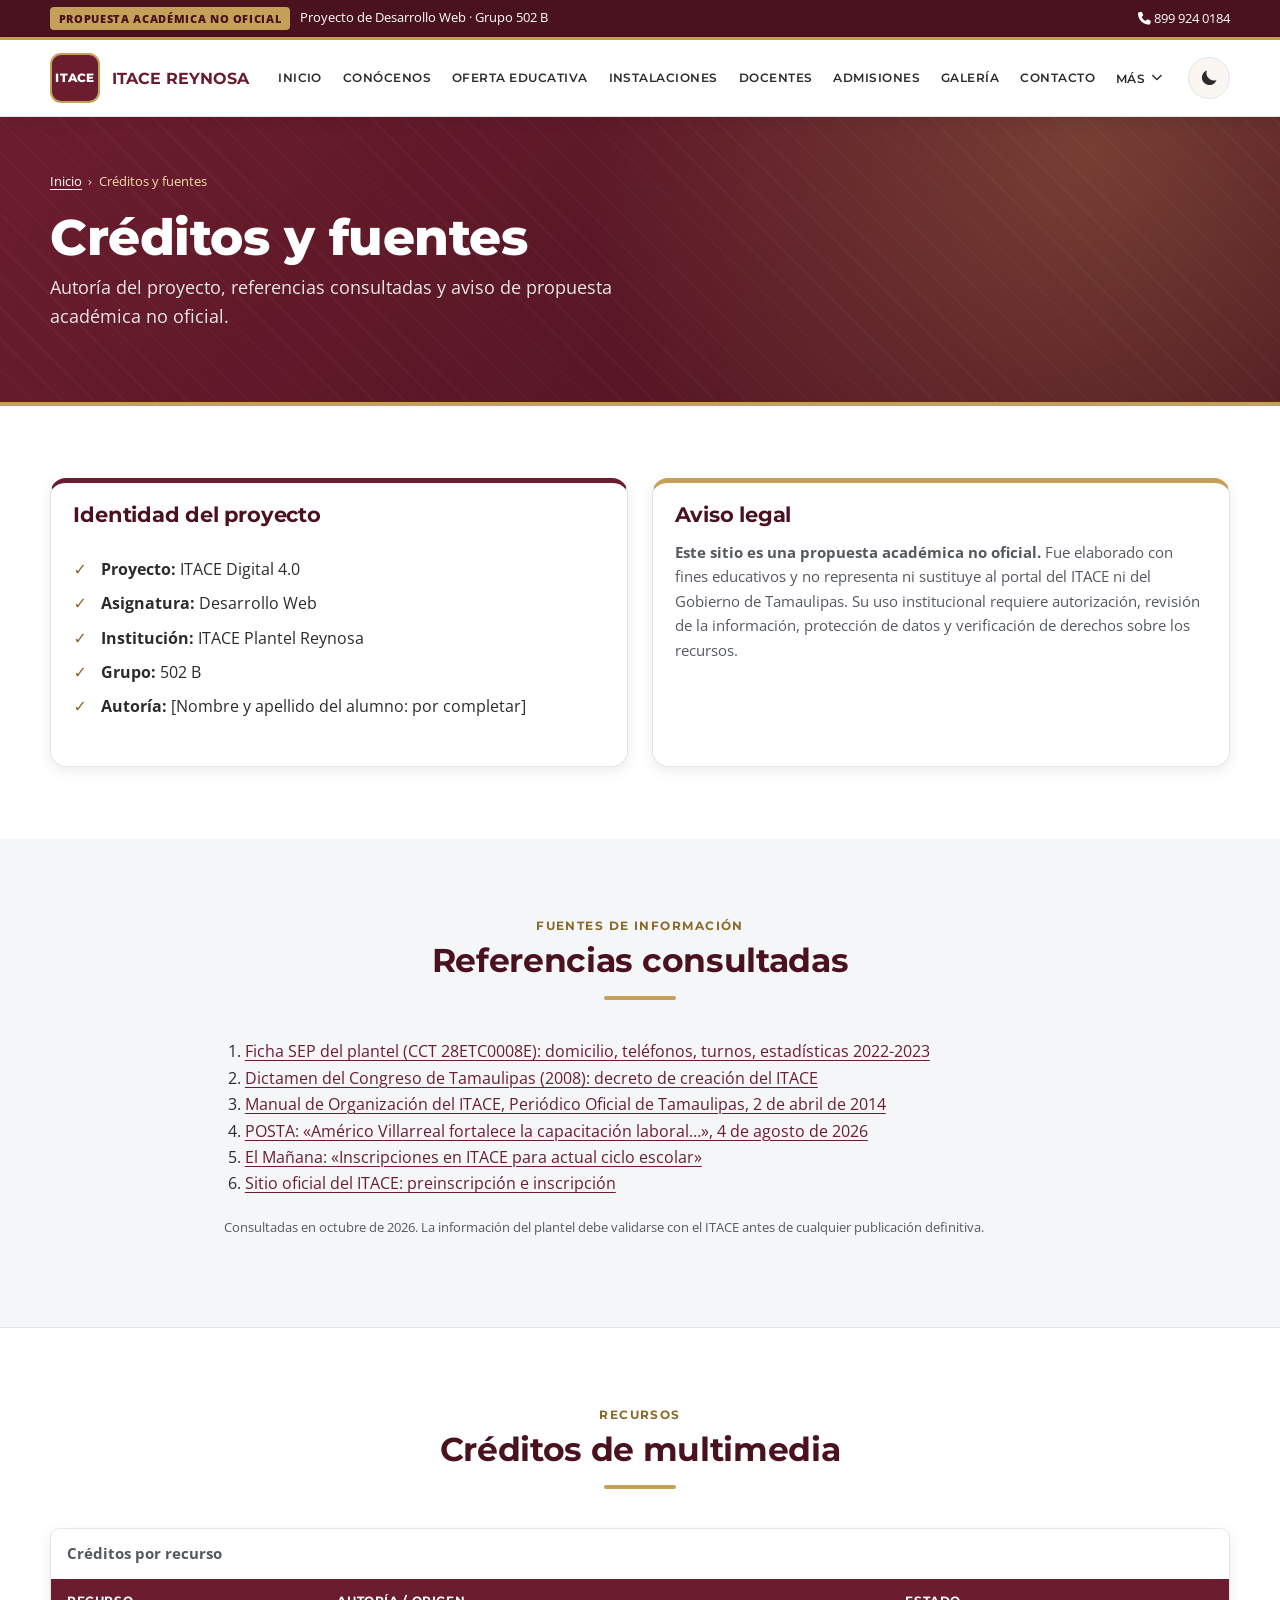
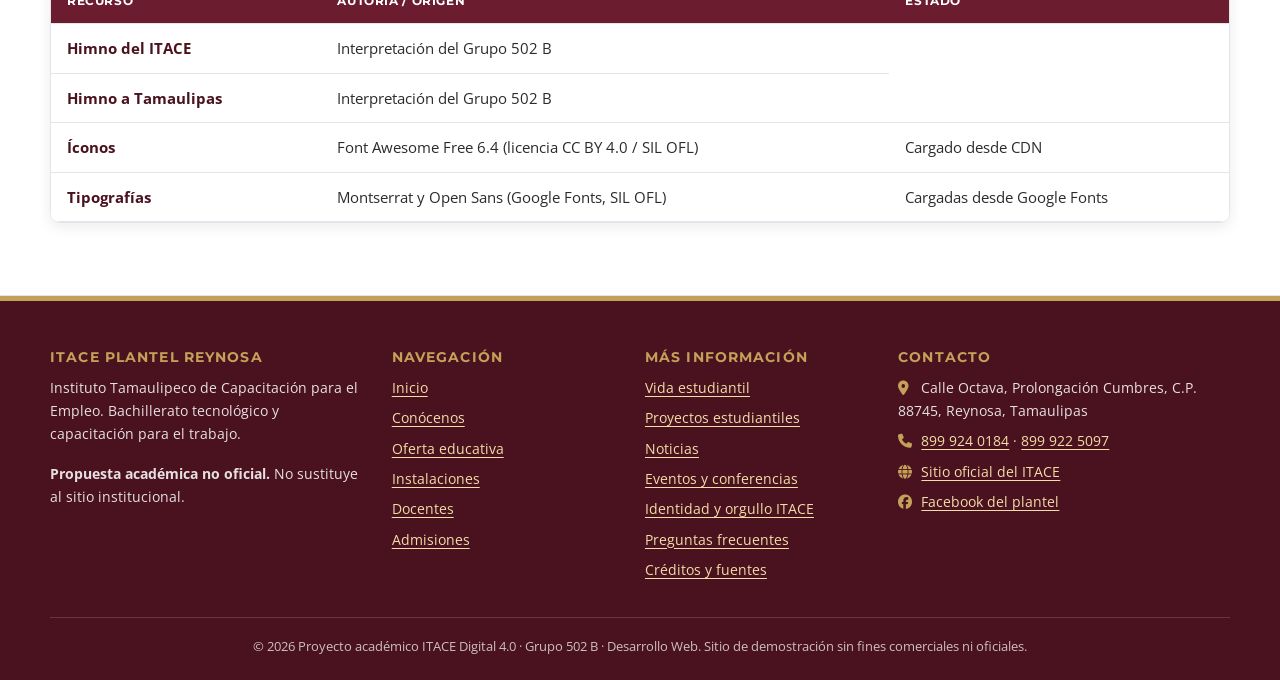
==== commit 37e635a5: "aaaaaaaa" ====
--- a/paginas/creditos.html
+++ b/paginas/creditos.html
@@ -3,7 +3,7 @@
 <head>
     <meta charset="UTF-8">
     <meta name="viewport" content="width=device-width, initial-scale=1.0">
-    <title>Créditos y fuentes | ITACE Reynosa - Propuesta académica</title>
+    <title>Créditos y fuentes | ITACE Reynosa </title>
     <meta name="description" content="Autores, grupo, fuentes de información y créditos de multimedia del proyecto ITACE Digital 4.0.">
     <meta name="theme-color" content="#6B1D2F">
     <meta name="robots" content="noindex">
@@ -28,7 +28,7 @@
         <div class="contenedor">
             <a class="marca" href="../index.html" aria-label="ITACE Reynosa, ir al inicio">
                 <span class="marca-logo" aria-hidden="true">ITACE</span>
-                <span class="marca-texto"><strong>ITACE REYNOSA</strong><span>Portal digital 4.0</span></span>
+                <span class="marca-texto"><strong>ITACE REYNOSA</strong><span></span></span>
             </a>
             <nav id="navegacion" class="navegacion" aria-label="Navegación principal">
                 <ul class="menu">
@@ -58,9 +58,8 @@
 </div></div></section><section class="seccion " aria-labelledby="fuentes"><div class="contenedor"><div class="encabezado revelar "><span class="sobretitulo">Fuentes de información</span><h2>Referencias consultadas</h2></div><div style="max-width:52rem;margin:auto" class="revelar"><ol><li><a href="https://escuelasmex.com/directorio/28ETC0008E/instituto-tamaulipeco-de-capacitacion-para-el-empleo-plantel-unidad-reynosa" target="_blank" rel="noopener noreferrer">Ficha SEP del plantel (CCT 28ETC0008E): domicilio, teléfonos, turnos, estadísticas 2022-2023</a></li><li><a href="https://congresotamaulipas.gob.mx/Parlamentario/Archivos/Dictamenes/2.%20dictamen%20itace_15-abril-2008.pdf" target="_blank" rel="noopener noreferrer">Dictamen del Congreso de Tamaulipas (2008): decreto de creación del ITACE</a></li><li><a href="http://po.tamaulipas.gob.mx/wp-content/uploads/2014/04/cxxxix-40-020414F-ANEXO-ITACE.pdf" target="_blank" rel="noopener noreferrer">Manual de Organización del ITACE, Periódico Oficial de Tamaulipas, 2 de abril de 2014</a></li><li><a href="https://www.posta.com.mx/tamaulipas/americo-villarreal-fortalece-la-capacitacion-laboral-en-tamaulipas/vl2239843" target="_blank" rel="noopener noreferrer">POSTA: «Américo Villarreal fortalece la capacitación laboral…», 4 de agosto de 2026</a></li><li><a href="https://www.elmanana.com/local/reynosa/itace-ciclo-escolar-reynosa/6014807" target="_blank" rel="noopener noreferrer">El Mañana: «Inscripciones en ITACE para actual ciclo escolar»</a></li><li><a href="https://itace.edu.mx/bachillerato/preinscripcion-e-inscripcion/" target="_blank" rel="noopener noreferrer">Sitio oficial del ITACE: preinscripción e inscripción</a></li></ol><p><small>Consultadas en octubre de 2026. La información del plantel debe validarse con el ITACE antes de cualquier publicación definitiva.</small></p></div></div></section><section class="seccion seccion-blanca seccion-borde" aria-labelledby="recursos"><div class="contenedor"><div class="encabezado revelar "><span class="sobretitulo">Recursos</span><h2>Créditos de multimedia</h2></div><div class="tabla-wrap revelar"><table><caption>Créditos por recurso</caption>
         <thead><tr><th scope="col">Recurso</th><th scope="col">Autoría / origen</th><th scope="col">Estado</th></tr></thead>
         <tbody>
-            <tr><th scope="row">Imágenes de <code>img/</code></th><td>Ilustraciones vectoriales generadas para el proyecto</td><td>Reemplazar por fotografías autorizadas</td></tr>
-            <tr><th scope="row">Himno del ITACE</th><td>Interpretación del Grupo 502 B</td><td>Agregar archivo y créditos de grabación</td></tr>
-            <tr><th scope="row">Himno a Tamaulipas</th><td>Interpretación del Grupo 502 B</td><td>Agregar archivo y créditos de grabación</td></tr>
+            <tr><th scope="row">Himno del ITACE</th><td>Interpretación del Grupo 502 B</td></tr>
+            <tr><th scope="row">Himno a Tamaulipas</th><td>Interpretación del Grupo 502 B</td><td></td></tr>
             <tr><th scope="row">Íconos</th><td>Font Awesome Free 6.4 (licencia CC BY 4.0 / SIL OFL)</td><td>Cargado desde CDN</td></tr>
             <tr><th scope="row">Tipografías</th><td>Montserrat y Open Sans (Google Fonts, SIL OFL)</td><td>Cargadas desde Google Fonts</td></tr>
         </tbody></table></div></div></section>
